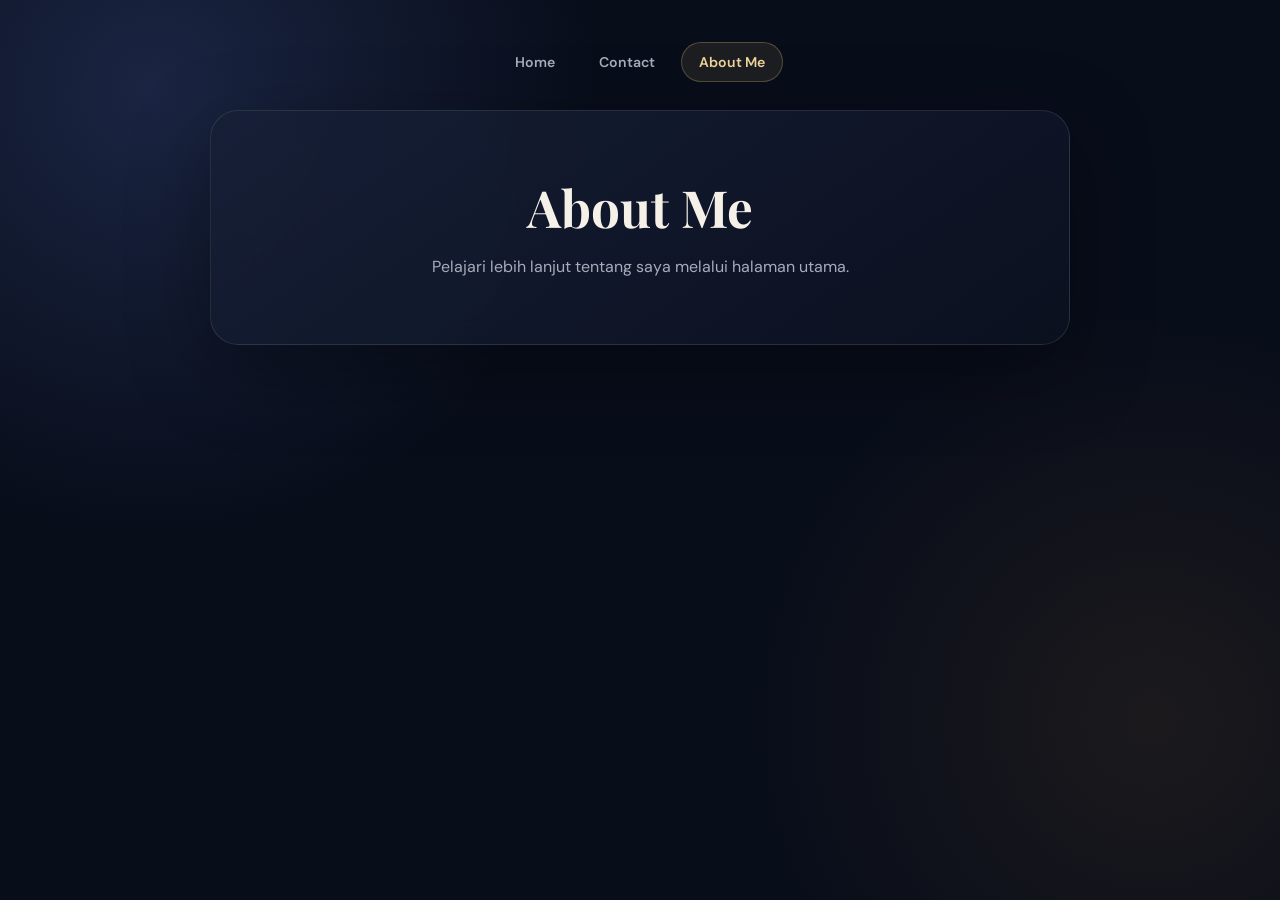
==== about_me.html @ 0fd6847c "Add files via upload" ====
<!DOCTYPE html>
<html lang="id">
<head>
    <meta charset="UTF-8">
    <meta name="viewport" content="width=device-width, initial-scale=1.0">
    <title>About Me</title>
    <link rel="stylesheet" href="style.css">
</head>
<body>
    <nav class="site-nav" aria-label="Navigasi utama">
        <a href="home.html">Home</a>
        <a href="contact.html">Contact</a>
        <a href="about_me.html" class="active" aria-current="page">About Me</a>
    </nav>
    <main class="biodata-container page-content">
        <h1>About Me</h1>
        <p>Pelajari lebih lanjut tentang saya melalui halaman utama.</p>
    </main>
</body>
</html>
---- style.css ----
@import url('https://fonts.googleapis.com/css2?family=DM+Sans:wght@400;500;600;700&family=Playfair+Display:wght@600;700&display=swap');
:root{--ink:#f5f1e8;--muted:#a7acbb;--gold:#d7b56d;--gold-soft:#f0d59a;--line:rgba(255,255,255,.1)}
*{box-sizing:border-box}body{min-height:100vh;margin:0;padding:42px 20px 70px;color:var(--ink);font-family:'DM Sans',sans-serif;background:#080d1a;background-image:radial-gradient(circle at 12% 10%,rgba(61,82,143,.35),transparent 32%),radial-gradient(circle at 90% 80%,rgba(129,91,41,.16),transparent 30%)}
.site-nav{display:flex;justify-content:center;gap:8px;max-width:860px;margin:0 auto 28px}.site-nav a{padding:10px 17px;border:1px solid transparent;border-radius:99px;color:var(--muted);text-decoration:none;font-size:.88rem;font-weight:600;transition:.25s ease}.site-nav a:hover,.site-nav a:focus-visible,.site-nav a.active{color:var(--gold-soft);border-color:rgba(215,181,109,.3);background:rgba(215,181,109,.1)}
.biodata-container{width:100%;max-width:860px;margin:0 auto;padding:clamp(28px,5vw,62px);border:1px solid var(--line);border-radius:28px;background:linear-gradient(145deg,rgba(22,31,54,.9),rgba(12,18,33,.85));box-shadow:0 24px 80px rgba(0,0,0,.35);backdrop-filter:blur(15px)}.hero{display:grid;grid-template-columns:190px 1fr;align-items:center;gap:42px;padding-bottom:42px;border-bottom:1px solid var(--line)}.profile-pic img{display:block;width:176px;height:176px;border:5px solid rgba(215,181,109,.65);border-radius:50%;object-fit:cover;box-shadow:0 0 0 10px rgba(215,181,109,.06),0 18px 35px rgba(0,0,0,.28)}
.eyebrow{margin:0 0 14px;color:var(--gold);font-size:.78rem;font-weight:700;letter-spacing:.2em;text-transform:uppercase}h1,h2,h3{font-family:'Playfair Display',serif}.header h1{margin:0;color:var(--ink);font-size:clamp(2.1rem,5vw,3.8rem);line-height:1.05}.header h2{margin:14px 0 0;color:var(--gold-soft);font-size:1.05rem;font-family:'DM Sans',sans-serif;font-weight:500;letter-spacing:.08em;text-transform:uppercase}.desc{max-width:670px;margin:38px 0 30px}.desc h3{margin:0 0 10px;color:var(--gold-soft);font-size:1.5rem}.desc p,.contact-intro,.page-content p{margin:0;color:var(--muted);line-height:1.8}
.table-wrap{overflow-x:auto;border:1px solid var(--line);border-radius:16px}table{width:100%;border-collapse:collapse;min-width:480px}th,td{padding:17px 20px;text-align:left;border-bottom:1px solid var(--line)}tr:last-child td{border-bottom:0}th{color:var(--gold-soft);font-size:.76rem;letter-spacing:.12em;text-transform:uppercase}td{color:#d5d8df}tr:hover td{background:rgba(215,181,109,.05)}
.page-content{text-align:center}.page-content h1{margin:0 0 12px;font-size:clamp(2rem,5vw,3.2rem)}.contact-form{display:flex;flex-direction:column;gap:9px;max-width:560px;margin:34px auto 0;text-align:left}.contact-form label{margin-top:8px;color:var(--gold-soft);font-size:.86rem;font-weight:600}.contact-form input,.contact-form textarea{width:100%;padding:14px 16px;border:1px solid var(--line);border-radius:12px;outline:none;color:var(--ink);background:rgba(3,8,20,.4);font:inherit;resize:vertical;transition:.2s}.contact-form input::placeholder,.contact-form textarea::placeholder{color:#72798a}.contact-form input:focus,.contact-form textarea:focus{border-color:var(--gold);box-shadow:0 0 0 3px rgba(215,181,109,.12)}.contact-form button{margin-top:15px;padding:14px 20px;border:0;border-radius:12px;color:#111827;background:linear-gradient(135deg,var(--gold-soft),var(--gold));font:inherit;font-weight:700;cursor:pointer;transition:.2s}.contact-form button:hover,.contact-form button:focus-visible{transform:translateY(-2px);box-shadow:0 10px 24px rgba(215,181,109,.2)}.whatsapp-contact{margin-top:38px;padding-top:26px;border-top:1px solid var(--line)}.whatsapp-contact h2{margin:0 0 8px;color:var(--gold-soft);font-size:1.25rem}.whatsapp-contact p{margin:0}.whatsapp-contact a{color:#8dd8ad;font-weight:600;text-decoration:none}
@media(max-width:600px){body{padding:24px 14px 45px}.site-nav{margin-bottom:20px}.site-nav a{padding:9px 11px;font-size:.78rem}.biodata-container{border-radius:22px}.hero{grid-template-columns:1fr;gap:24px;text-align:center}.profile-pic img{width:140px;height:140px;margin:0 auto}.desc{margin-top:30px}th,td{padding:14px 15px}}
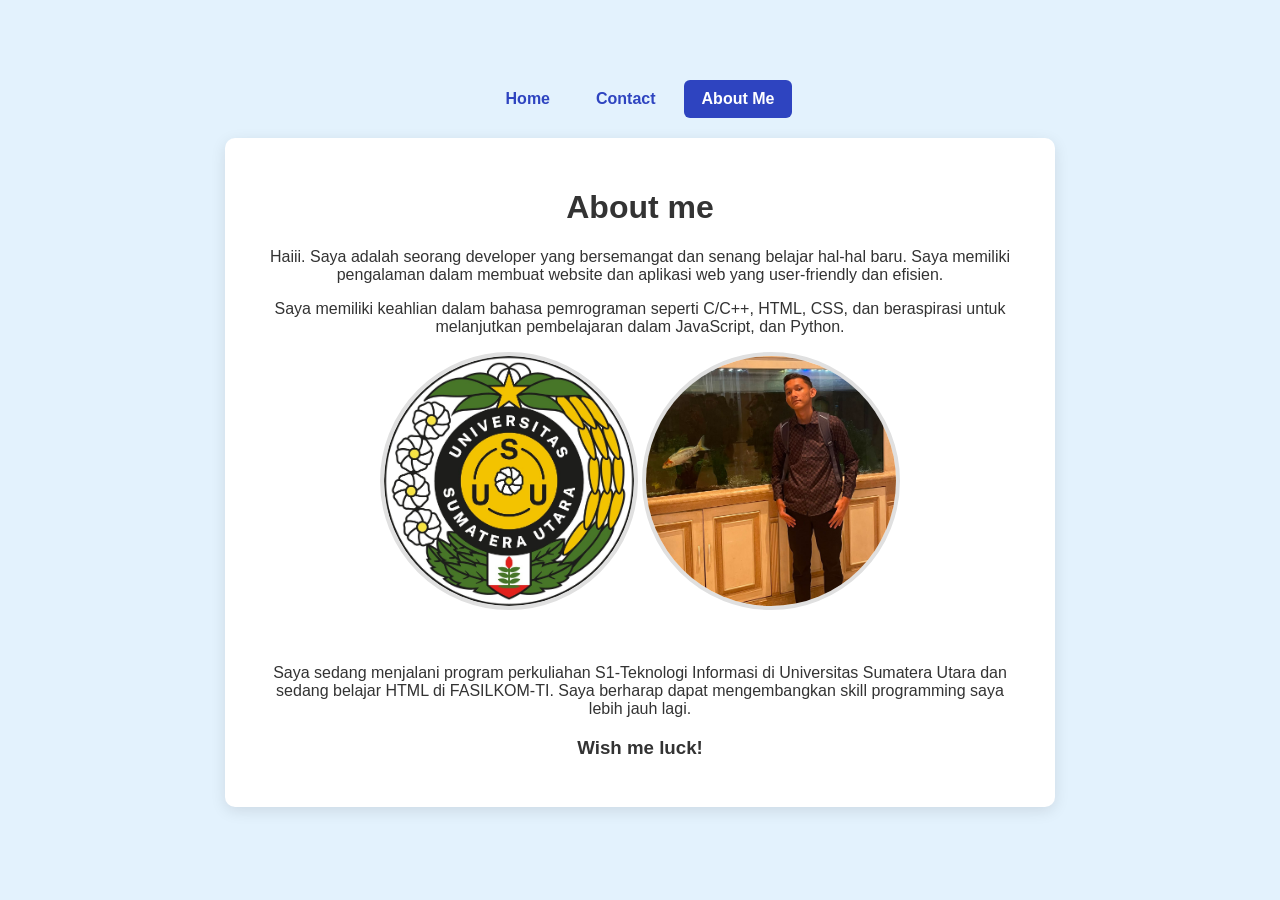
==== commit de1c2aea: "Add files via upload" ====
--- a/about_me.html
+++ b/about_me.html
@@ -13,8 +13,15 @@
         <a href="about_me.html" class="active" aria-current="page">About Me</a>
     </nav>
     <main class="biodata-container page-content">
-        <h1>About Me</h1>
-        <p>Pelajari lebih lanjut tentang saya melalui halaman utama.</p>
+        <h1>About me</h1>
+        <p>Haiii. Saya adalah seorang developer yang bersemangat dan senang belajar hal-hal baru. Saya memiliki pengalaman dalam membuat website dan aplikasi web yang user-friendly dan efisien.</p>
+        <p>Saya memiliki keahlian dalam bahasa pemrograman seperti C/C++, HTML, CSS, dan beraspirasi untuk melanjutkan pembelajaran dalam JavaScript, dan Python.</p>
+        <main class="profile-pic">
+            <img src="Logo_USU.jpeg" alt="Logo USU">
+            <img src="foto_p.jpeg" alt="Foto Profil">
+        </main>
+        <p>Saya sedang menjalani program perkuliahan S1-Teknologi Informasi di Universitas Sumatera Utara dan sedang belajar HTML di FASILKOM-TI. Saya berharap dapat mengembangkan skill programming saya lebih jauh lagi.</p>
+        <h3>Wish me luck!</h3>
     </main>
 </body>
 </html>
--- a/style.css
+++ b/style.css
@@ -1,9 +1,181 @@
-@import url('https://fonts.googleapis.com/css2?family=DM+Sans:wght@400;500;600;700&family=Playfair+Display:wght@600;700&display=swap');
-:root{--ink:#f5f1e8;--muted:#a7acbb;--gold:#d7b56d;--gold-soft:#f0d59a;--line:rgba(255,255,255,.1)}
-*{box-sizing:border-box}body{min-height:100vh;margin:0;padding:42px 20px 70px;color:var(--ink);font-family:'DM Sans',sans-serif;background:#080d1a;background-image:radial-gradient(circle at 12% 10%,rgba(61,82,143,.35),transparent 32%),radial-gradient(circle at 90% 80%,rgba(129,91,41,.16),transparent 30%)}
-.site-nav{display:flex;justify-content:center;gap:8px;max-width:860px;margin:0 auto 28px}.site-nav a{padding:10px 17px;border:1px solid transparent;border-radius:99px;color:var(--muted);text-decoration:none;font-size:.88rem;font-weight:600;transition:.25s ease}.site-nav a:hover,.site-nav a:focus-visible,.site-nav a.active{color:var(--gold-soft);border-color:rgba(215,181,109,.3);background:rgba(215,181,109,.1)}
-.biodata-container{width:100%;max-width:860px;margin:0 auto;padding:clamp(28px,5vw,62px);border:1px solid var(--line);border-radius:28px;background:linear-gradient(145deg,rgba(22,31,54,.9),rgba(12,18,33,.85));box-shadow:0 24px 80px rgba(0,0,0,.35);backdrop-filter:blur(15px)}.hero{display:grid;grid-template-columns:190px 1fr;align-items:center;gap:42px;padding-bottom:42px;border-bottom:1px solid var(--line)}.profile-pic img{display:block;width:176px;height:176px;border:5px solid rgba(215,181,109,.65);border-radius:50%;object-fit:cover;box-shadow:0 0 0 10px rgba(215,181,109,.06),0 18px 35px rgba(0,0,0,.28)}
-.eyebrow{margin:0 0 14px;color:var(--gold);font-size:.78rem;font-weight:700;letter-spacing:.2em;text-transform:uppercase}h1,h2,h3{font-family:'Playfair Display',serif}.header h1{margin:0;color:var(--ink);font-size:clamp(2.1rem,5vw,3.8rem);line-height:1.05}.header h2{margin:14px 0 0;color:var(--gold-soft);font-size:1.05rem;font-family:'DM Sans',sans-serif;font-weight:500;letter-spacing:.08em;text-transform:uppercase}.desc{max-width:670px;margin:38px 0 30px}.desc h3{margin:0 0 10px;color:var(--gold-soft);font-size:1.5rem}.desc p,.contact-intro,.page-content p{margin:0;color:var(--muted);line-height:1.8}
-.table-wrap{overflow-x:auto;border:1px solid var(--line);border-radius:16px}table{width:100%;border-collapse:collapse;min-width:480px}th,td{padding:17px 20px;text-align:left;border-bottom:1px solid var(--line)}tr:last-child td{border-bottom:0}th{color:var(--gold-soft);font-size:.76rem;letter-spacing:.12em;text-transform:uppercase}td{color:#d5d8df}tr:hover td{background:rgba(215,181,109,.05)}
-.page-content{text-align:center}.page-content h1{margin:0 0 12px;font-size:clamp(2rem,5vw,3.2rem)}.contact-form{display:flex;flex-direction:column;gap:9px;max-width:560px;margin:34px auto 0;text-align:left}.contact-form label{margin-top:8px;color:var(--gold-soft);font-size:.86rem;font-weight:600}.contact-form input,.contact-form textarea{width:100%;padding:14px 16px;border:1px solid var(--line);border-radius:12px;outline:none;color:var(--ink);background:rgba(3,8,20,.4);font:inherit;resize:vertical;transition:.2s}.contact-form input::placeholder,.contact-form textarea::placeholder{color:#72798a}.contact-form input:focus,.contact-form textarea:focus{border-color:var(--gold);box-shadow:0 0 0 3px rgba(215,181,109,.12)}.contact-form button{margin-top:15px;padding:14px 20px;border:0;border-radius:12px;color:#111827;background:linear-gradient(135deg,var(--gold-soft),var(--gold));font:inherit;font-weight:700;cursor:pointer;transition:.2s}.contact-form button:hover,.contact-form button:focus-visible{transform:translateY(-2px);box-shadow:0 10px 24px rgba(215,181,109,.2)}.whatsapp-contact{margin-top:38px;padding-top:26px;border-top:1px solid var(--line)}.whatsapp-contact h2{margin:0 0 8px;color:var(--gold-soft);font-size:1.25rem}.whatsapp-contact p{margin:0}.whatsapp-contact a{color:#8dd8ad;font-weight:600;text-decoration:none}
-@media(max-width:600px){body{padding:24px 14px 45px}.site-nav{margin-bottom:20px}.site-nav a{padding:9px 11px;font-size:.78rem}.biodata-container{border-radius:22px}.hero{grid-template-columns:1fr;gap:24px;text-align:center}.profile-pic img{width:140px;height:140px;margin:0 auto}.desc{margin-top:30px}th,td{padding:14px 15px}}
+body {
+    font-family: 'Segoe UI', Tahoma, Geneva, Verdana, sans-serif;
+    background-color: #e3f2fd;
+    color: #333;
+    margin: 0;
+    padding: 80px 20px;
+    display: flex;
+    flex-direction: column;
+    align-items: center;
+    justify-content: center;
+}
+.site-nav {
+    display: flex;
+    justify-content: center;
+    gap: 10px;
+    width: 100%;
+    max-width: 750px;
+    margin-bottom: 20px;
+}
+.site-nav a {
+    padding: 10px 18px;
+    border-radius: 6px;
+    color: #2e44c0;
+    text-decoration: none;
+    font-weight: 600;
+    transition: background-color 0.2s, color 0.2s;
+}
+.site-nav a:hover,
+.site-nav a:focus-visible,
+.site-nav a.active {
+    background-color: #2e44c0;
+    color: #ffffff;
+}
+.page-content {
+    text-align: center;
+}
+.contact-intro {
+    color: #555555;
+    line-height: 1.6;
+}
+.contact-form {
+    display: flex;
+    flex-direction: column;
+    gap: 8px;
+    margin: 25px auto 0;
+    max-width: 520px;
+    text-align: left;
+}
+.contact-form label {
+    color: #333333;
+    font-weight: 600;
+    margin-top: 8px;
+}
+.contact-form input,
+.contact-form textarea {
+    box-sizing: border-box;
+    width: 100%;
+    padding: 11px 12px;
+    border: 1px solid #c8d3e0;
+    border-radius: 6px;
+    font: inherit;
+    resize: vertical;
+}
+.contact-form input:focus,
+.contact-form textarea:focus {
+    outline: 2px solid #2e44c0;
+    border-color: #2e44c0;
+}
+.contact-form button {
+    margin-top: 12px;
+    padding: 12px 18px;
+    border: 0;
+    border-radius: 6px;
+    background-color: #2e44c0;
+    color: #ffffff;
+    cursor: pointer;
+    font: inherit;
+    font-weight: 600;
+}
+.contact-form button:hover,
+.contact-form button:focus-visible {
+    background-color: #23359b;
+}
+.whatsapp-contact {
+    margin-top: 30px;
+    padding-top: 20px;
+    border-top: 1px solid #e0e0e0;
+}
+.whatsapp-contact h2 {
+    color: #333333;
+    font-size: 1.2rem;
+}
+.whatsapp-contact a {
+    color: #168c45;
+    font-weight: 600;
+}
+.biodata-container {
+    background-color: #ffffff;
+    padding: 30px 40px;
+    border-radius: 10px;
+    box-shadow: 0 4px 15px rgba(0,0,0,0.1);
+    width: 100%;
+    max-width: 750px;
+}
+.header {
+    text-align: center;
+    margin-bottom: 50px;
+    border-bottom: 2px solid #2e537d;
+    padding-bottom: 15px;
+}
+.header h2 {
+    margin: 0;
+    color: #2e44c0;
+    text-transform: uppercase;
+    letter-spacing: 1px;
+}
+.header h1 {
+    margin: 0;
+    color: #2e44c0;
+    text-transform: uppercase;
+    letter-spacing: 1px;
+}
+.profile-pic {
+    text-align: center;
+    margin-bottom: 50px;
+}
+.profile-pic img {
+    width: 250px;
+    height: 250px;
+    border-radius: 50%;
+    object-fit: cover;
+    border: 4px solid #e0e0e0;
+}
+.desc {
+    text-align: center;
+    margin-bottom: 30px;
+}
+.desc h3 {
+    text-align: center;
+    margin: 0;
+    color: #333333;
+    text-transform: uppercase;
+    letter-spacing: 1px;
+}
+.desc p {
+    text-align: center;
+    color: #555555;
+    line-height: 1.6;
+    margin-top: 10px;
+}
+table {
+    width: 100%;
+}
+table th, table td {
+    padding: 12px 15px;
+    text-align: middle;
+    border-bottom: 1px solid #f0f0f0;
+}
+table th {
+    width: 35%;
+    color: #333333;
+    font-weight: 600;
+}
+table tr:hover {
+    background-color: #f9f9f9;
+}
+table td {
+    color: #444;
+}
+@media (max-width: 480px) {
+    body {
+        padding: 30px 12px;
+    }
+    .site-nav {
+        gap: 4px;
+    }
+    .site-nav a {
+        padding: 9px 10px;
+        font-size: 0.9rem;
+    }
+}
